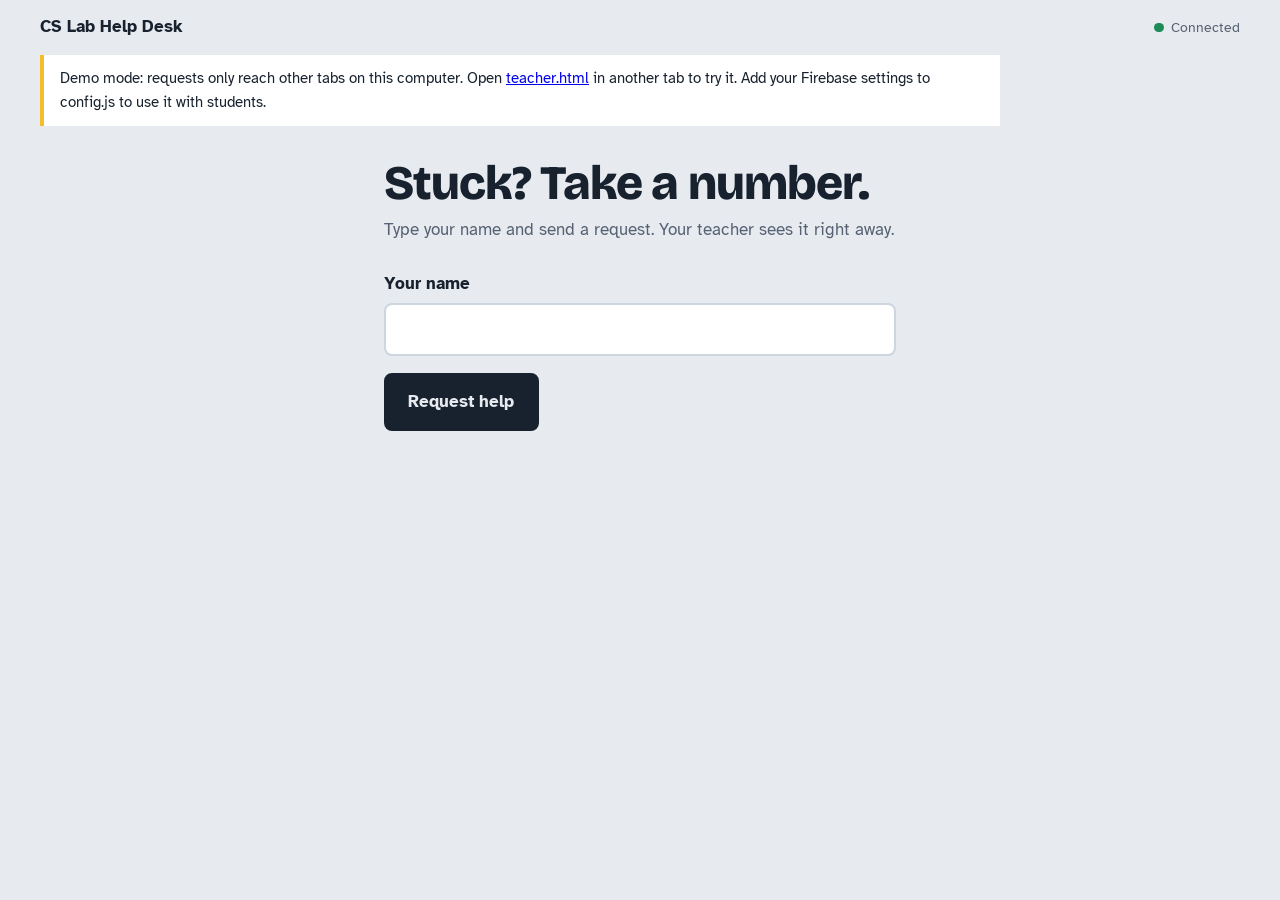
==== index.html @ 5818443d "help desk" ====
<!doctype html>
<html lang="en">
<head>
<meta charset="utf-8">
<meta name="viewport" content="width=device-width, initial-scale=1">
<title>Request help</title>
<link rel="icon" href="data:image/svg+xml,<svg xmlns='http://www.w3.org/2000/svg' viewBox='0 0 100 100'><text y='.9em' font-size='90'>✋</text></svg>">
<link rel="preconnect" href="https://fonts.googleapis.com"><link rel="preconnect" href="https://fonts.gstatic.com" crossorigin><link href="https://fonts.googleapis.com/css2?family=Atkinson+Hyperlegible:wght@400;700&family=Bricolage+Grotesque:opsz,wght@12..96,700;12..96,800&display=swap" rel="stylesheet">
<link rel="stylesheet" href="style.css">
</head>
<body>
<header class="bar"><span id="room"></span><span class="conn" id="conn">Connecting…</span></header>
<div id="demo" class="demo" hidden>Demo mode: requests only reach other tabs on this computer. Open <a href="teacher.html" target="_blank">teacher.html</a> in another tab to try it. Add your Firebase settings to config.js to use it with students.</div>

<main class="student">
  <section id="v-form" hidden>
    <h1>Stuck? Take a number.</h1>
    <p class="lede">Type your name and send a request. Your teacher sees it right away.</p>
    <form id="f" novalidate>
      <label>Your name <input id="name" maxlength="40" autocomplete="given-name"></label>
      <button class="primary" id="send" type="submit">Request help</button>
      <p class="err" id="err" role="alert"></p>
    </form>
  </section>

  <section id="v-closed" hidden>
    <h1>Help requests are paused</h1>
    <p class="lede">Your teacher has paused the help line for now. Raise your hand if it can’t wait.</p>
  </section>

  <section id="v-ticket" hidden aria-live="polite">
    <div class="ticket big" id="ticket"><span class="t-label">Your number</span><span class="t-num" id="t-num"></span></div>
    <h1 id="t-status"></h1>
    <p class="lede" id="t-detail"></p>
    <div class="actions">
      <button id="cancel" class="secondary">I fixed it myself</button>
      <button id="again" class="primary" hidden>Request help again</button>
    </div>
  </section>
</main>
<script type="module" src="student.js"></script>
</body>
</html>
---- style.css ----
:root {
  --bg: #E7EBF0; --surface: #FFFFFF; --ink: #18222F; --muted: #566273; --line: #CDD5DF;
  --ticket: #F4BE2A; --ticket-ink: #2F2300; --go: #2E63D6; --ok: #1D8A57; --late: #C2412D;
  --display: "Bricolage Grotesque", "Segoe UI", system-ui, sans-serif;
  --body: "Atkinson Hyperlegible", "Segoe UI", system-ui, sans-serif;
  color-scheme: light;
}
@media (prefers-color-scheme: dark) {
  :root {
    --bg: #11161D; --surface: #1A222C; --ink: #E5EAF0; --muted: #9BA7B6; --line: #2B3644;
    --ticket: #EBB523; --ticket-ink: #2A1F00; --go: #7199F2; --ok: #4CBB86; --late: #EA7461;
    color-scheme: dark;
  }
}
* { box-sizing: border-box; }
html, body { margin: 0; }
body { background: var(--bg); color: var(--ink); font: 1.0625rem/1.55 var(--body); min-height: 100vh; }
button, input, select, textarea { font: inherit; color: inherit; }
:focus-visible { outline: 3px solid var(--go); outline-offset: 2px; }
[hidden] { display: none !important; }

.bar { display: flex; justify-content: space-between; align-items: center; gap: 1rem;
  padding: .9rem clamp(1rem, 4vw, 2.5rem); font-weight: 700; }
.conn { font-size: .875rem; color: var(--muted); font-weight: 400; display: flex; align-items: center; gap: .45rem; }
.conn::before { content: ""; width: .6rem; height: .6rem; border-radius: 50%; background: var(--ok); }
.conn.off::before { background: var(--late); }
.demo { margin: 0 clamp(1rem, 4vw, 2.5rem) 1rem; padding: .75rem 1rem; border-left: 4px solid var(--ticket);
  background: var(--surface); font-size: .95rem; max-width: 60rem; }

h1 { font-family: var(--display); font-weight: 800; font-size: clamp(2rem, 5vw, 3rem);
  line-height: 1.05; letter-spacing: -.02em; margin: 0 0 .5rem; }
.lede { color: var(--muted); margin: 0 0 1.75rem; max-width: 34em; }
.meta { color: var(--muted); margin: 0; }

/* Forms */
.student { max-width: 36rem; margin: 0 auto; padding: 1rem clamp(1rem, 4vw, 2rem) 4rem; }
label { display: block; font-weight: 700; margin-bottom: 1.1rem; }
input, select, textarea { display: block; width: 100%; margin-top: .35rem; padding: .7rem .8rem;
  border: 2px solid var(--line); border-radius: 8px; background: var(--surface); font-weight: 400; }
input:focus, select:focus, textarea:focus { border-color: var(--go); outline: none; }
textarea { resize: vertical; }
.row { display: grid; grid-template-columns: 1fr 1fr; gap: 1rem; }
@media (max-width: 480px) { .row { grid-template-columns: 1fr; } }
fieldset { border: 0; padding: 0; margin: 0 0 1.25rem; }
legend { font-weight: 700; margin-bottom: .5rem; padding: 0; }
.chips { display: flex; flex-wrap: wrap; gap: .5rem; }
.chip { margin: 0; font-weight: 400; padding: .5rem .95rem; border: 2px solid var(--line);
  border-radius: 999px; background: var(--surface); cursor: pointer; position: relative; }
.chip input { position: absolute; opacity: 0; width: 1px; height: 1px; margin: 0; }
.chip:has(input:checked) { background: var(--ink); color: var(--bg); border-color: var(--ink); }
.chip:has(input:focus-visible) { outline: 3px solid var(--go); outline-offset: 2px; }
.opt { font-weight: 400; color: var(--muted); }
.err { color: var(--late); min-height: 1.5em; margin: .75rem 0 0; }

button { cursor: pointer; border-radius: 8px; font-weight: 700; }
.primary { background: var(--ink); color: var(--bg); border: 2px solid var(--ink); padding: .85rem 1.4rem; }
.primary:disabled { opacity: .6; cursor: wait; }
.secondary { background: transparent; border: 2px solid var(--line); padding: .75rem 1.2rem; }
.secondary:hover { border-color: var(--muted); }
.sm { padding: .5rem .9rem; font-size: .95rem; }
.btn-go { background: var(--go); color: var(--surface); border: 2px solid var(--go); }
.btn-ok { background: var(--ok); color: var(--surface); border: 2px solid var(--ok); }
.actions { display: flex; flex-wrap: wrap; gap: .75rem; }

/* The ticket */
.ticket { --r: 12px; background: var(--ticket); color: var(--ticket-ink);
  display: flex; flex-direction: column; align-items: center; justify-content: center; position: relative;
  -webkit-mask: radial-gradient(circle var(--r) at 0 50%, #0000 98%, #000) left / 51% 100% no-repeat,
                radial-gradient(circle var(--r) at 100% 50%, #0000 98%, #000) right / 51% 100% no-repeat;
          mask: radial-gradient(circle var(--r) at 0 50%, #0000 98%, #000) left / 51% 100% no-repeat,
                radial-gradient(circle var(--r) at 100% 50%, #0000 98%, #000) right / 51% 100% no-repeat;
  transition: background-color .4s; }
.ticket.big { width: min(18rem, 100%); aspect-ratio: 1.6; margin: 0 0 2rem; }
.ticket.big::after { content: ""; position: absolute; inset: 10px 24px; pointer-events: none;
  border: 2px dashed currentColor; opacity: .3; border-radius: 4px; }
.t-label { font-weight: 700; font-size: .95rem; }
.t-num { font-family: var(--display); font-weight: 800; font-size: clamp(4.5rem, 16vw, 6.5rem);
  line-height: .9; letter-spacing: -.04em; font-variant-numeric: tabular-nums; }
.ticket.is-coming { background: var(--go); color: var(--surface); }
.ticket.is-done { background: var(--ok); color: var(--surface); }

/* Teacher */
.gate { max-width: 22rem; margin: 12vh auto; padding: 0 1rem; }
.teacher { padding: 0 clamp(1rem, 4vw, 2.5rem) 4rem; max-width: 72rem; margin: 0 auto; }
.t-head { display: flex; flex-wrap: wrap; align-items: flex-end; justify-content: space-between; gap: 1rem; margin: .5rem 0 1.5rem; }
.count { font-family: var(--display); font-weight: 800; font-size: clamp(2.5rem, 6vw, 4rem); line-height: 1; letter-spacing: -.03em; margin: 0 0 .35rem; }
.controls { display: flex; flex-wrap: wrap; gap: .5rem; }
#open[aria-pressed="false"] { border-color: var(--late); color: var(--late); }
#alerts.needs { background: var(--ticket); color: var(--ticket-ink); border-color: var(--ticket); }

.queue { list-style: none; margin: 0; padding: 0; display: grid; gap: .75rem; }
.req { display: grid; grid-template-columns: 6.5rem 1fr auto; gap: 1.25rem; align-items: center;
  background: var(--surface); border-radius: 10px; padding: .75rem 1.25rem .75rem .75rem; border: 2px solid transparent; }
.req.coming { border-color: var(--go); }
.req.coming .stub { background: var(--go); color: var(--surface); }
.stub { --r: 9px; aspect-ratio: 1.25; }
.stub .t-num { font-size: 2.6rem; }
.who strong { font-size: 1.25rem; display: block; line-height: 1.25; }
.cat { display: inline-block; margin-top: .3rem; font-weight: 700; }
.note { margin: .35rem 0 0; max-width: 60ch; }
.side { display: grid; gap: .5rem; justify-items: end; text-align: right; }
.wait { font-variant-numeric: tabular-nums; font-weight: 700; font-size: 1.15rem; }
.wait small { font-weight: 400; color: var(--muted); font-size: .85rem; margin-right: .3rem; }
.wait.long { color: var(--late); }
.btns { display: flex; gap: .4rem; }
.empty { padding: 3rem 1rem; text-align: center; color: var(--muted); border: 2px dashed var(--line); border-radius: 10px; display: block; }
.finished { margin-top: 2.5rem; }
.finished summary { font-weight: 700; cursor: pointer; padding: .5rem 0; }
.fin-tools { margin: .5rem 0 1rem; }
.finished .req { opacity: .7; }
.finished .stub { background: var(--line); color: var(--ink); }

.req.fresh { animation: arrive 1.4s ease-out; }
@keyframes arrive {
  0% { transform: translateX(-10px); box-shadow: 0 0 0 0 var(--ticket); }
  30% { transform: none; box-shadow: 0 0 0 6px var(--ticket); }
  100% { box-shadow: 0 0 0 0 transparent; }
}
@media (prefers-reduced-motion: reduce) { .req.fresh { animation: none; } .ticket { transition: none; } }

@media (max-width: 640px) {
  .req { grid-template-columns: 4.75rem 1fr; gap: .9rem; }
  .stub .t-num { font-size: 2rem; }
  .side { grid-column: 1 / -1; display: flex; justify-content: space-between; align-items: center; text-align: left; }
}
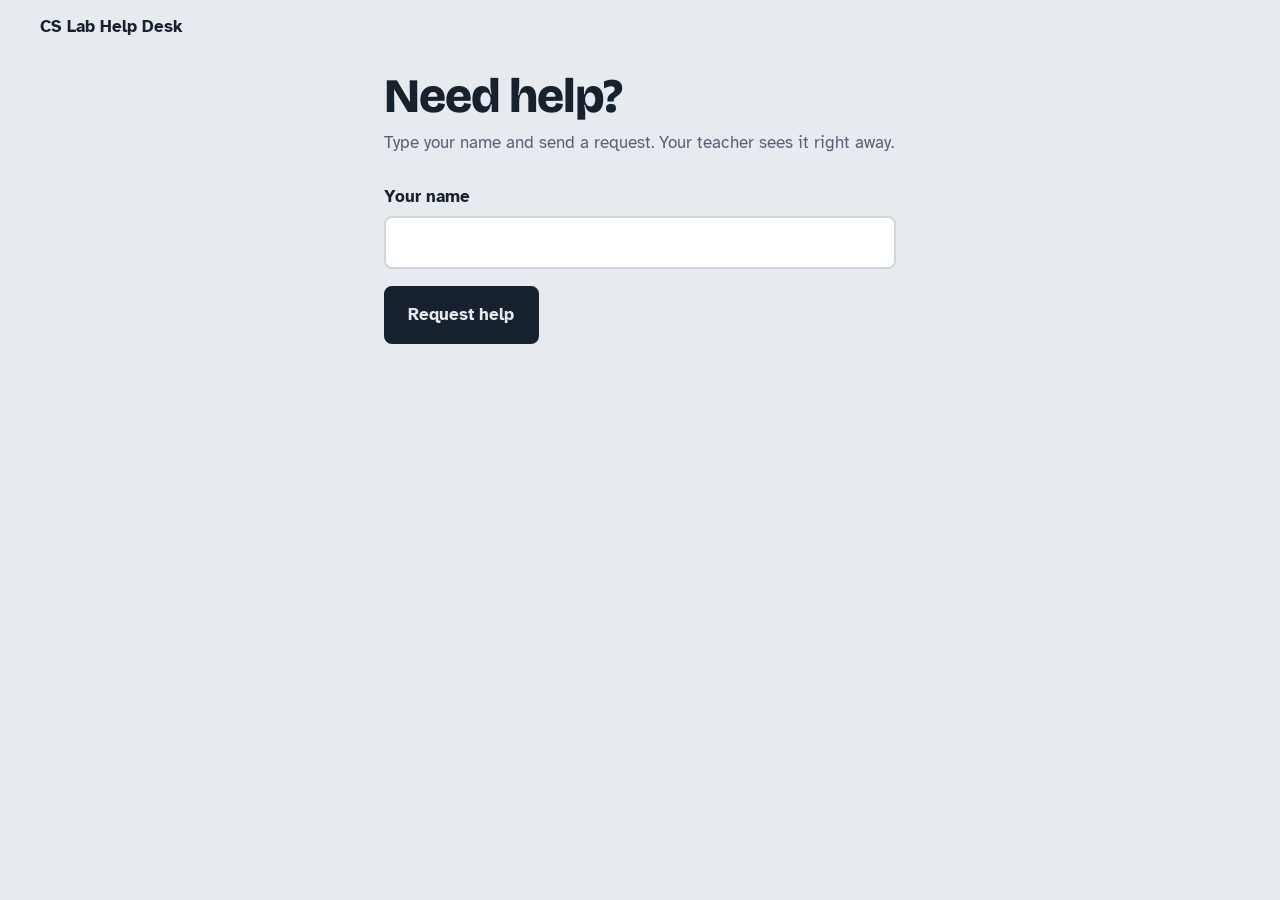
==== commit aa59b7a5: "replaced to work simpler" ====
--- a/index.html
+++ b/index.html
@@ -9,12 +9,11 @@
 <link rel="stylesheet" href="style.css">
 </head>
 <body>
-<header class="bar"><span id="room"></span><span class="conn" id="conn">Connecting…</span></header>
-<div id="demo" class="demo" hidden>Demo mode: requests only reach other tabs on this computer. Open <a href="teacher.html" target="_blank">teacher.html</a> in another tab to try it. Add your Firebase settings to config.js to use it with students.</div>
+<header class="bar"><span id="room"></span></header>
 
 <main class="student">
-  <section id="v-form" hidden>
-    <h1>Stuck? Take a number.</h1>
+  <section id="v-form">
+    <h1>Need help?</h1>
     <p class="lede">Type your name and send a request. Your teacher sees it right away.</p>
     <form id="f" novalidate>
       <label>Your name <input id="name" maxlength="40" autocomplete="given-name"></label>
@@ -23,21 +22,15 @@
     </form>
   </section>
 
-  <section id="v-closed" hidden>
-    <h1>Help requests are paused</h1>
-    <p class="lede">Your teacher has paused the help line for now. Raise your hand if it can’t wait.</p>
-  </section>
-
-  <section id="v-ticket" hidden aria-live="polite">
-    <div class="ticket big" id="ticket"><span class="t-label">Your number</span><span class="t-num" id="t-num"></span></div>
-    <h1 id="t-status"></h1>
-    <p class="lede" id="t-detail"></p>
-    <div class="actions">
-      <button id="cancel" class="secondary">I fixed it myself</button>
-      <button id="again" class="primary" hidden>Request help again</button>
-    </div>
+  <section id="v-sent" hidden aria-live="polite">
+    <p class="sent-mark" aria-hidden="true">✋</p>
+    <h1 id="sent-title">Your teacher got your request</h1>
+    <p class="lede">Keep working on what you can. When you’ve been helped, or you figure it out yourself, tap the button below.</p>
+    <button id="done" class="secondary">I’m all set</button>
   </section>
 </main>
-<script type="module" src="student.js"></script>
+<script src="config.js"></script>
+<script src="common.js"></script>
+<script src="student.js"></script>
 </body>
 </html>
--- a/style.css
+++ b/style.css
@@ -123,3 +123,6 @@
   .stub .t-num { font-size: 2rem; }
   .side { grid-column: 1 / -1; display: flex; justify-content: space-between; align-items: center; text-align: left; }
 }
+
+.sent-mark { font-size: clamp(3.5rem, 12vw, 5rem); line-height: 1; margin: 0 0 1rem; }
+.foot { color: var(--muted); font-size: .85rem; margin-top: 3rem; }
